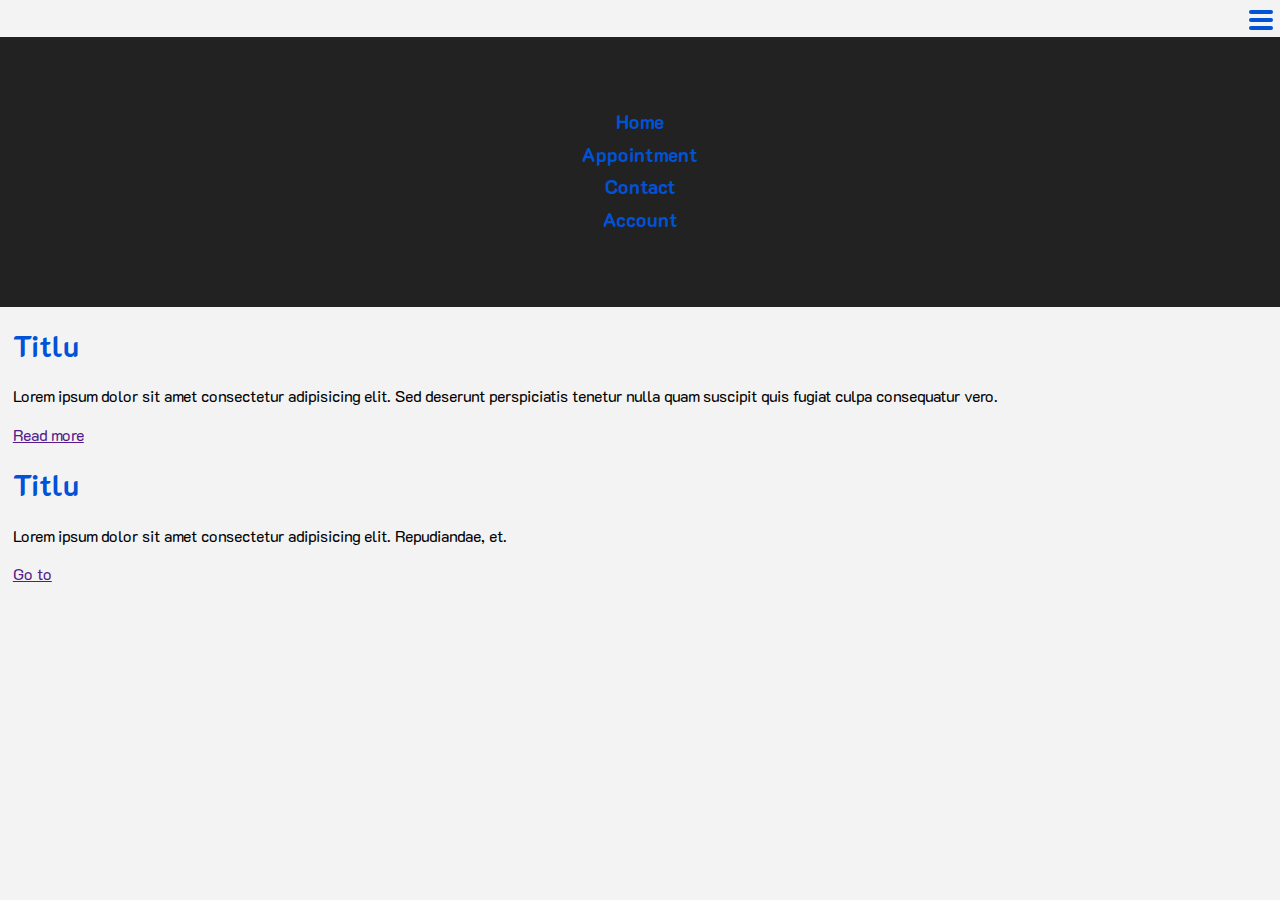
==== index.html @ 49debe45 "added menu button & styled menu content" ====
<!DOCTYPE html>
<html lang="en">

<head>
    <meta charset="UTF-8">
    <meta http-equiv="X-UA-Compatible" content="IE=edge">
    <meta name="viewport" content="width=device-width, initial-scale=1.0">
    <title>FixMoto - Home</title>
    <link rel="stylesheet" href="css/style.css">
    <link rel="preconnect" href="https://fonts.googleapis.com">
    <link rel="preconnect" href="https://fonts.gstatic.com" crossorigin>
    <link href="https://fonts.googleapis.com/css2?family=K2D:ital,wght@0,100;0,200;0,300;0,400;0,500;0,600;0,700;0,800;1,100;1,200;1,300;1,400;1,500;1,600;1,700;1,800&display=swap" rel="stylesheet">
</head>

<body>
    <header>
        <nav>
            <button class="menuButton">
                <span></span>
                <span></span>
                <span></span>
            </button>
            <ul>
                <li><a href="">Home</a></li>
                <li><a href="">Appointment</a></li>
                <li><a href="">Contact</a></li>
                <li><a href="">Account</a></li>
            </ul>
        </nav>
    </header>

    <main>
        <section class="about">
            <h1>Titlu</h1>
            <p>
                Lorem ipsum dolor sit amet consectetur adipisicing elit. Sed deserunt perspiciatis tenetur nulla quam suscipit quis fugiat culpa consequatur vero.
            </p>
            <a href="">Read more</a>
        </section>

        <section class="appointment">
            <h1>Titlu</h1>
            <p>
                Lorem ipsum dolor sit amet consectetur adipisicing elit. Repudiandae, et.
            </p>
            <a href="">Go to</a>
        </section>
    </main>
    <footer>
        <form></form>
    </footer>
</body>

</html>
---- css/style.css ----
body {
  min-height: 100vh;
  margin: 0;
  padding: 0;
  line-height: 1.4;
  font-family: "K2D", sans-serif;
  background-color: #f3f3f3;
}

header {
  padding: 0.2em 0 0 0;
}
header nav ul {
  padding: 0;
  list-style: none;
  margin: 0;
  background-color: #222;
  font-size: 1.2rem;
  height: 30vh;
  display: flex;
  flex-direction: column;
  justify-content: center;
  align-items: center;
}
header nav ul li a {
  text-decoration: none;
  color: #0052d6;
  font-weight: 700;
}
header nav ul li {
  margin: 0.15em 0;
  width: 100%;
  text-align: center;
}

main {
  padding: 0 0.8em;
}
main section h1 {
  font-size: 1.8rem;
  color: #0052d6;
}

.menuButton {
  margin: 0.2em 0.2em 0.2em auto;
  padding: 0;
  width: 32px;
  height: 28px;
  background-color: transparent;
  border: transparent;
  display: flex;
  flex-direction: column;
  justify-content: space-evenly;
  align-items: center;
}
.menuButton span {
  width: 24px;
  height: 4px;
  content: "";
  display: table;
  background-color: #0052d6;
  border-radius: 0.3em;
}

/*# sourceMappingURL=style.css.map */
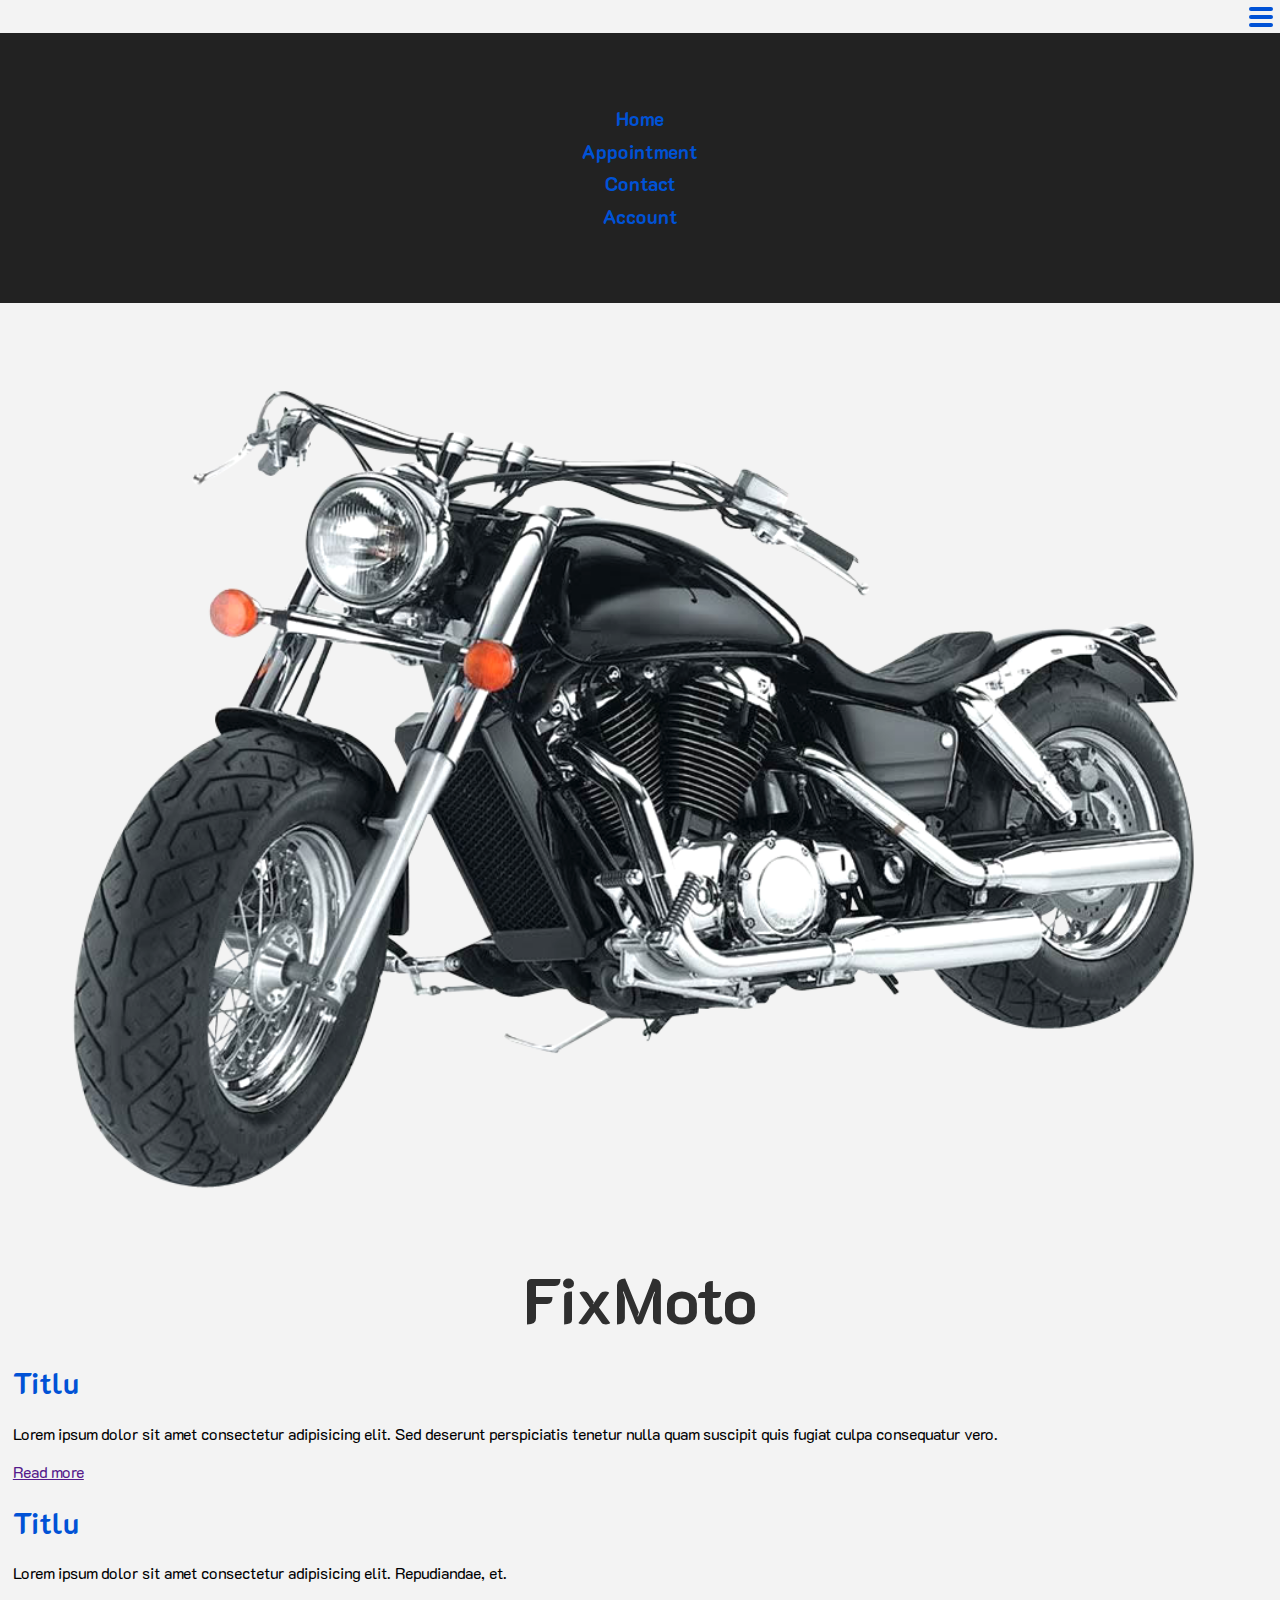
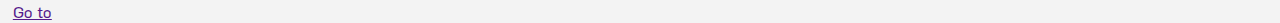
==== commit 9aecb361: "added a new section for logo" ====
--- a/index.html
+++ b/index.html
@@ -30,6 +30,11 @@
     </header>
 
     <main>
+        <section class="logo">
+            <img src="img/logo.png">
+            <h1>FixMoto</h1>
+        </section>
+
         <section class="about">
             <h1>Titlu</h1>
             <p>
--- a/css/style.css
+++ b/css/style.css
@@ -8,7 +8,7 @@
 }
 
 header {
-  padding: 0.2em 0 0 0;
+  padding: 0;
 }
 header nav ul {
   padding: 0;
@@ -62,4 +62,17 @@
   border-radius: 0.3em;
 }
 
+.logo {
+  padding-top: 0.3em;
+}
+.logo img {
+  width: 100%;
+}
+.logo h1 {
+  font-size: 4rem;
+  text-align: center;
+  margin: 0;
+  color: #2f2f2f;
+}
+
 /*# sourceMappingURL=style.css.map */
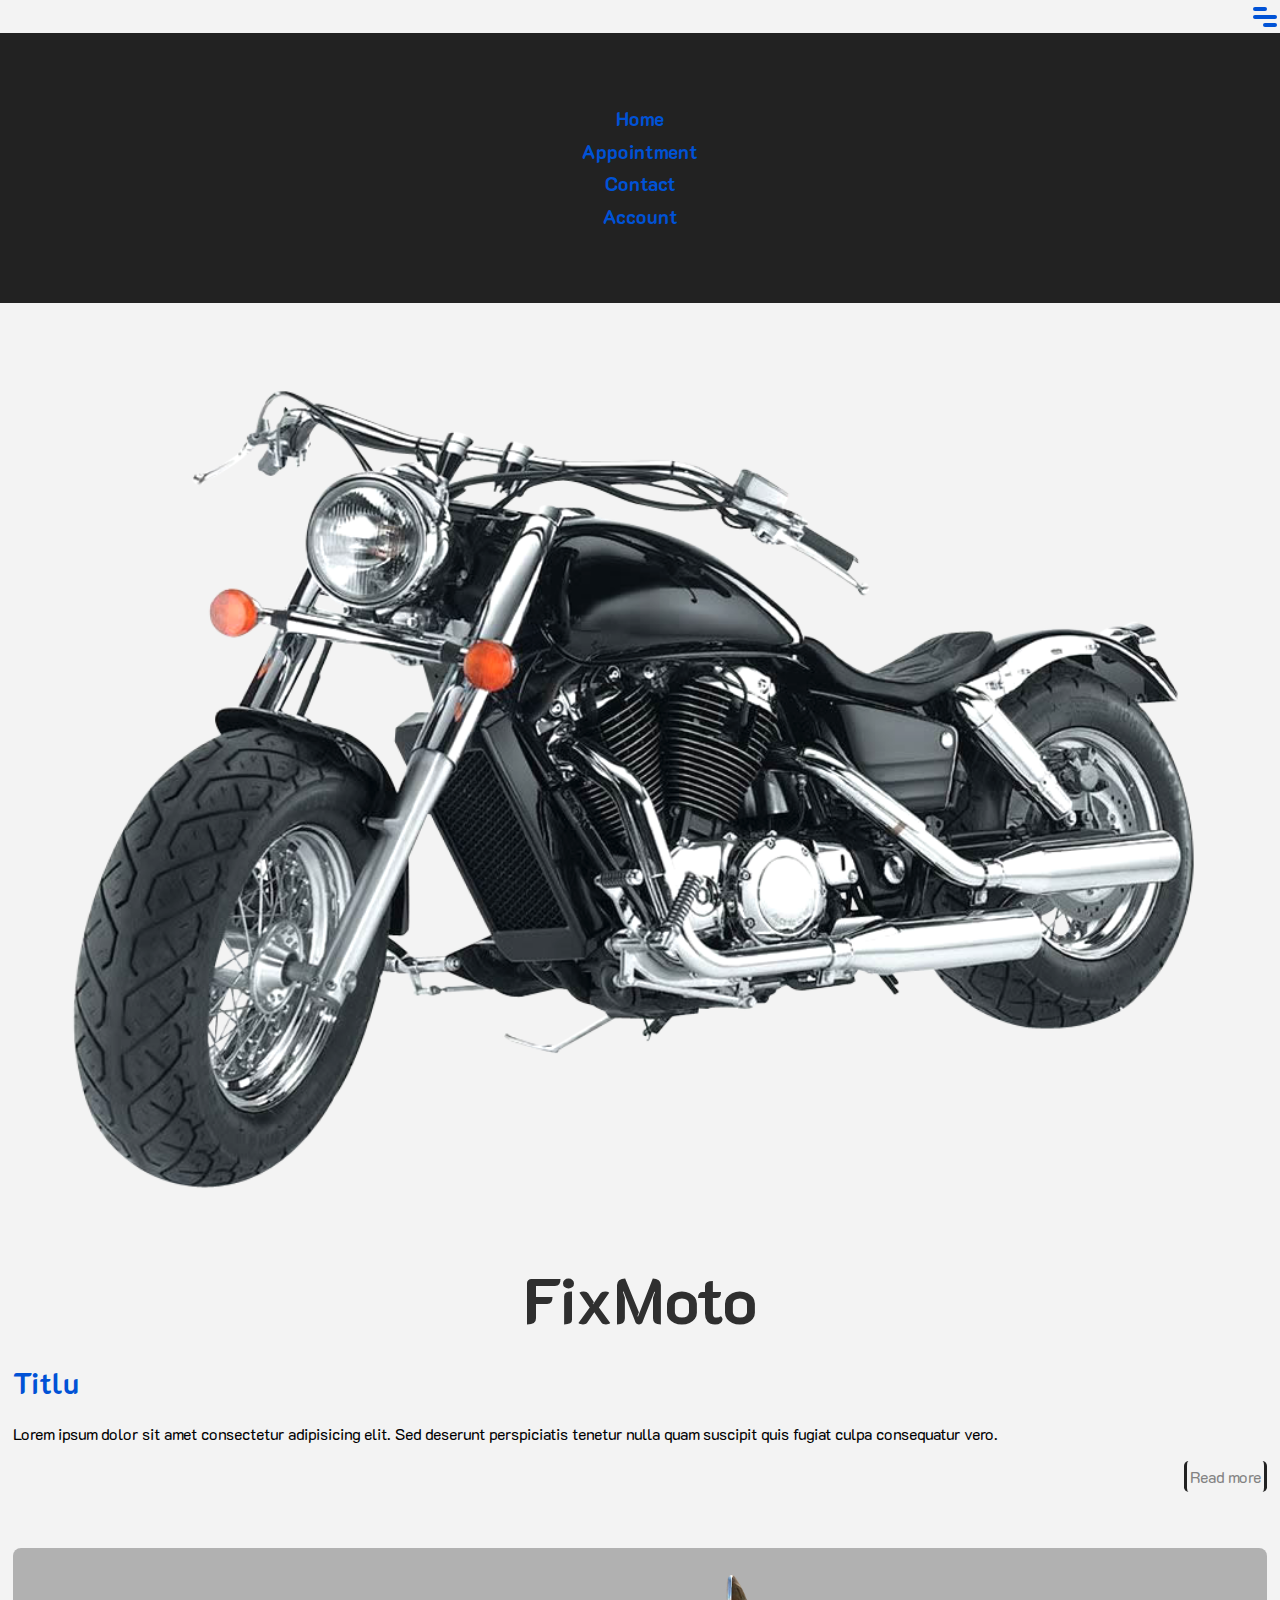
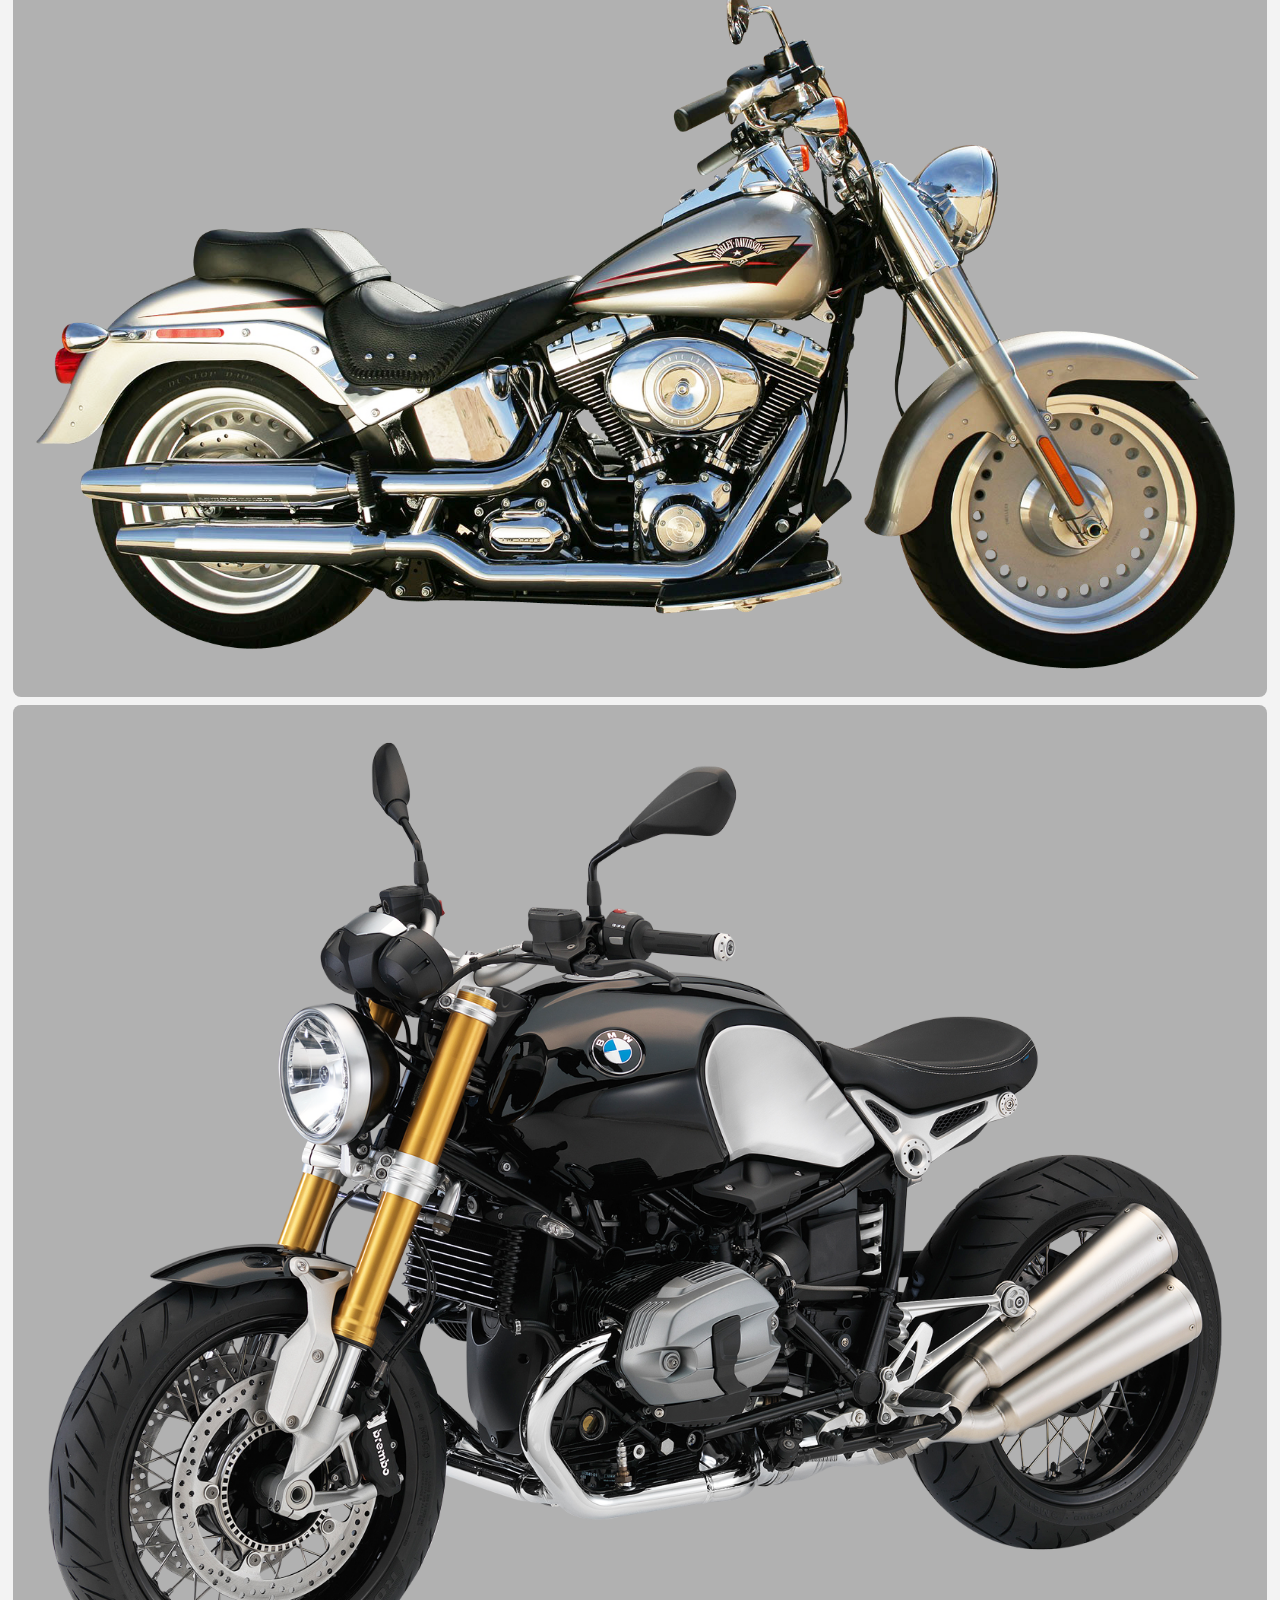
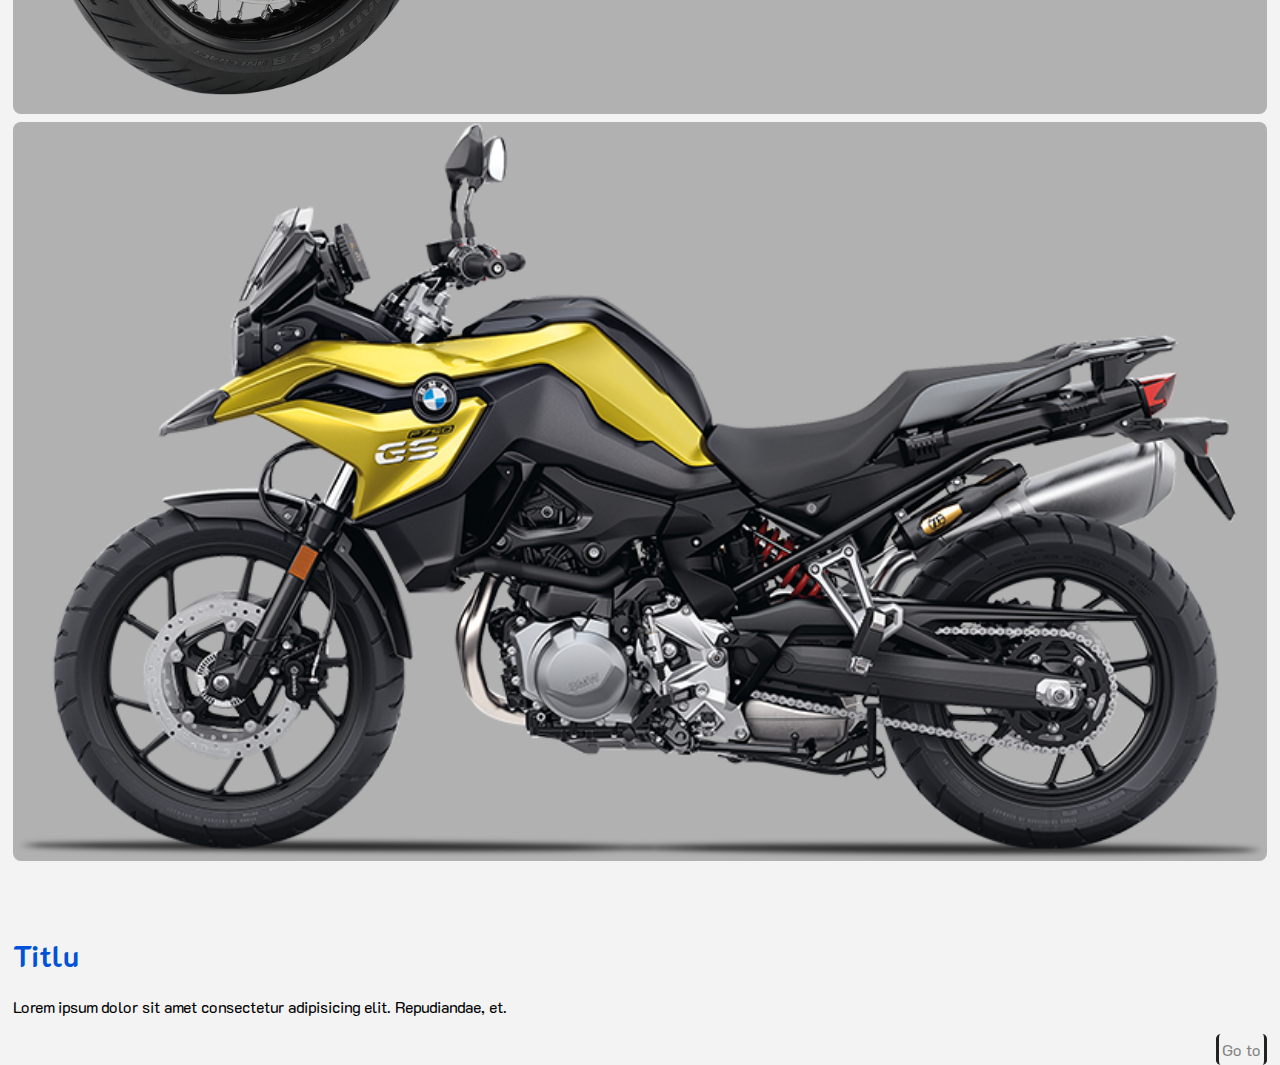
==== commit 7e62b9bb: "added a new section - gallery & redesigned menu button" ====
--- a/index.html
+++ b/index.html
@@ -43,6 +43,12 @@
             <a href="">Read more</a>
         </section>
 
+        <section class="gallery">
+            <img src="img/1stBike.png">
+            <img src="img/2ndBike.png">
+            <img src="img/3rdBike.png">
+        </section>
+
         <section class="appointment">
             <h1>Titlu</h1>
             <p>
--- a/css/style.css
+++ b/css/style.css
@@ -34,24 +34,73 @@
 }
 
 main {
+  overflow: hidden;
   padding: 0 0.8em;
 }
 main section h1 {
   font-size: 1.8rem;
   color: #0052d6;
 }
+main section a {
+  text-decoration: none;
+  color: #838383;
+  border-radius: 0.3em;
+  border-left: solid 3px #222;
+  border-right: solid 3px #222;
+  padding: 0.3em 0.2em 0.2em;
+  margin-left: auto;
+  display: table;
+  overflow: hidden;
+  position: relative;
+  z-index: 1;
+  transition: color 0.3s;
+}
+main section a:hover {
+  color: #fff;
+  transition-delay: 0.2s;
+}
+main section a:before {
+  position: absolute;
+  content: "";
+  width: 100%;
+  height: 100%;
+  z-index: -1;
+  background-color: #0052d6;
+  top: 0;
+  left: 0;
+  transform: translateX(-100%);
+  transition: transform 0.5s;
+}
+main section a:hover:before {
+  transform: translateX(-49%);
+}
+main section a:after {
+  position: absolute;
+  content: "";
+  width: 100%;
+  height: 100%;
+  z-index: -1;
+  background-color: #0052d6;
+  top: 0;
+  left: 0;
+  transform: translateX(100%);
+  transition: transform 0.5s;
+}
+main section a:hover:after {
+  transform: translateX(49%);
+}
 
 .menuButton {
   margin: 0.2em 0.2em 0.2em auto;
   padding: 0;
-  width: 32px;
+  width: 24px;
   height: 28px;
   background-color: transparent;
   border: transparent;
   display: flex;
   flex-direction: column;
   justify-content: space-evenly;
-  align-items: center;
+  align-items: flex-start;
 }
 .menuButton span {
   width: 24px;
@@ -60,6 +109,13 @@
   display: table;
   background-color: #0052d6;
   border-radius: 0.3em;
+}
+.menuButton span:nth-child(1) {
+  width: 14px;
+}
+.menuButton span:nth-child(3) {
+  width: 14px;
+  align-self: flex-end;
 }
 
 .logo {
@@ -75,4 +131,15 @@
   color: #2f2f2f;
 }
 
+.gallery {
+  padding: 3em 0;
+}
+.gallery img {
+  width: 100%;
+  margin: 0.5em 0;
+  border-radius: 0.5em;
+  display: table;
+  background-color: rgba(139, 139, 139, 0.637);
+}
+
 /*# sourceMappingURL=style.css.map */
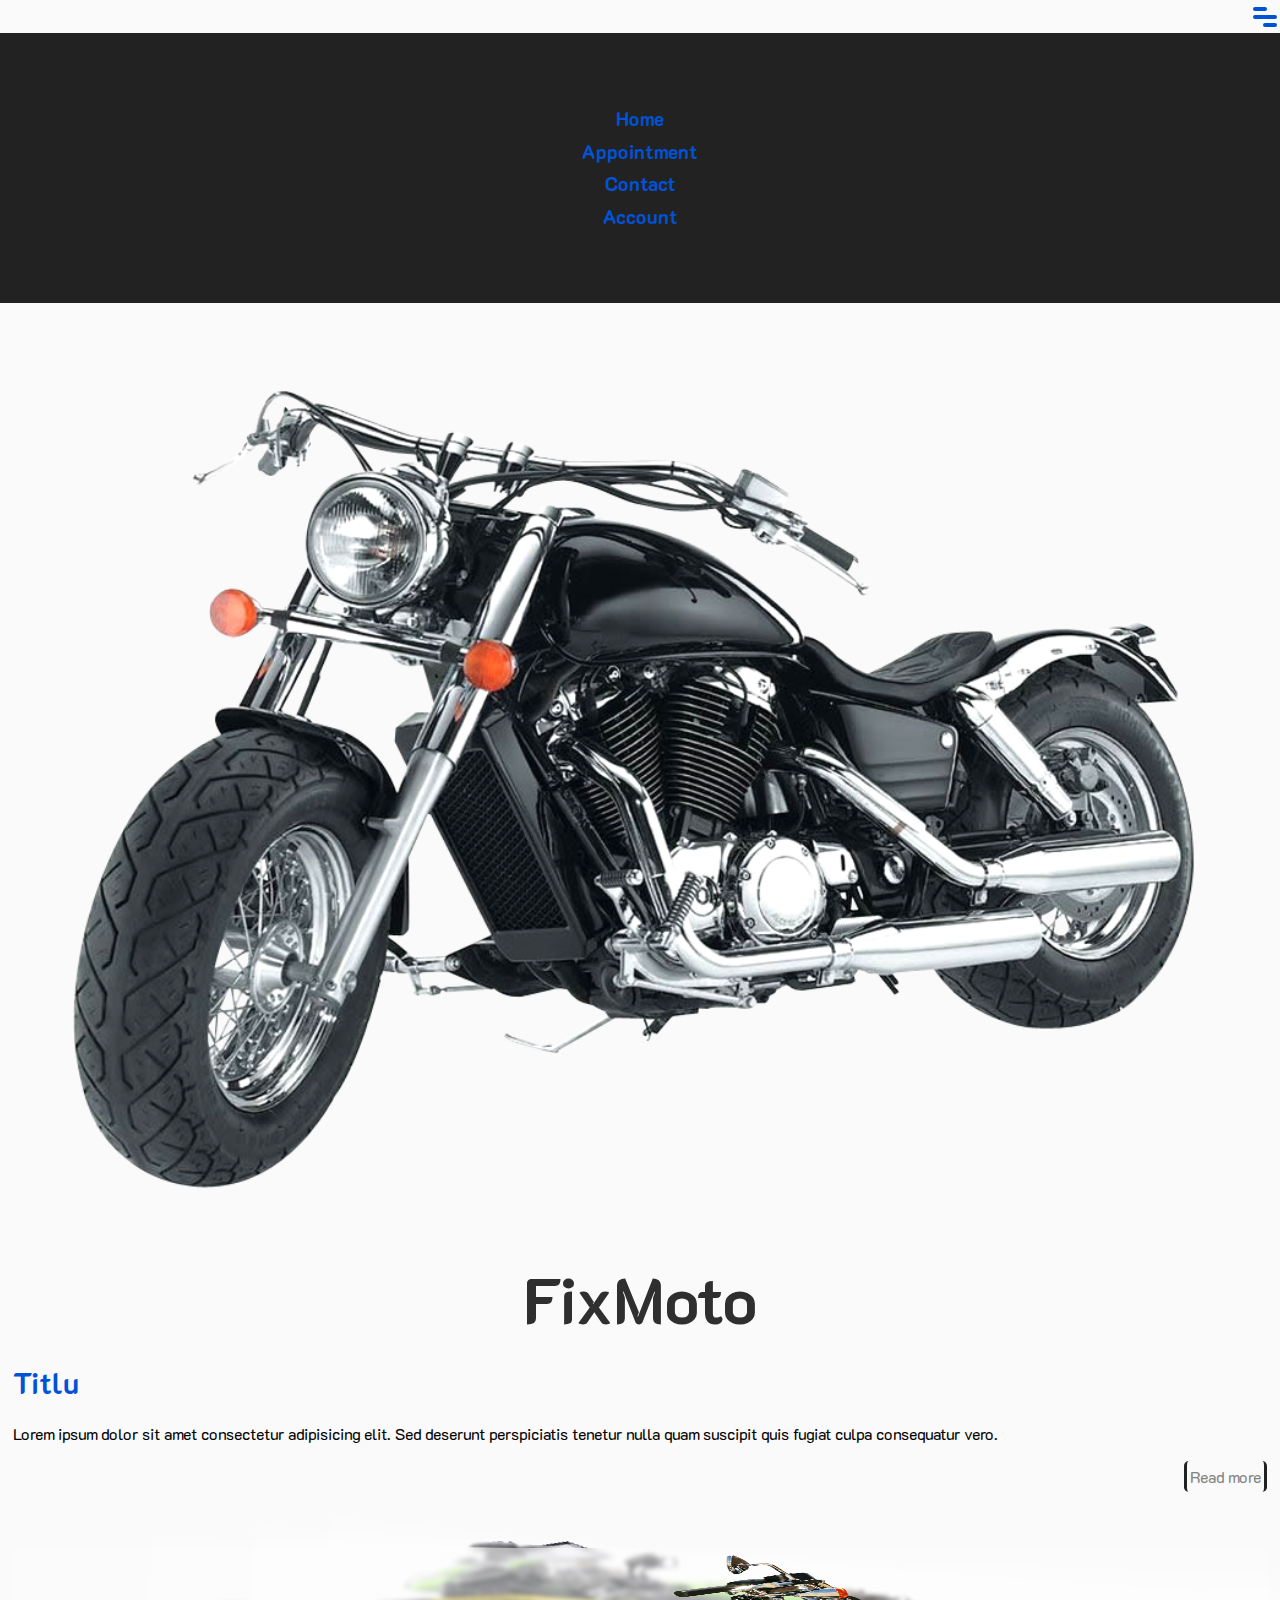
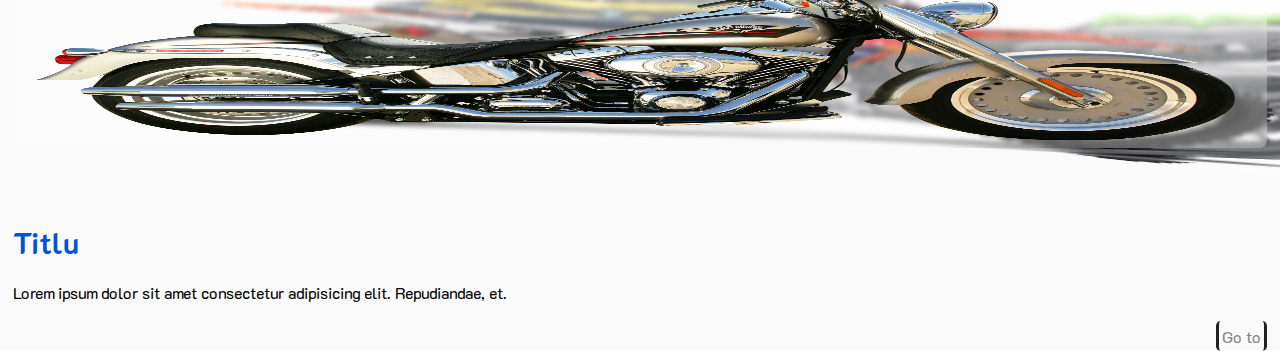
==== commit 8baa9355: "added slider swiper for gallery section" ====
--- a/index.html
+++ b/index.html
@@ -10,6 +10,7 @@
     <link rel="preconnect" href="https://fonts.googleapis.com">
     <link rel="preconnect" href="https://fonts.gstatic.com" crossorigin>
     <link href="https://fonts.googleapis.com/css2?family=K2D:ital,wght@0,100;0,200;0,300;0,400;0,500;0,600;0,700;0,800;1,100;1,200;1,300;1,400;1,500;1,600;1,700;1,800&display=swap" rel="stylesheet">
+    <link rel="stylesheet" href="https://unpkg.com/swiper/swiper-bundle.min.css" />
 </head>
 
 <body>
@@ -44,9 +45,14 @@
         </section>
 
         <section class="gallery">
-            <img src="img/1stBike.png">
-            <img src="img/2ndBike.png">
-            <img src="img/3rdBike.png">
+            <div class="swiper mySwiper">
+                <div class="swiper-wrapper">
+                    <img src="img/1stBike.png" class="swiper-slide">
+                    <img src="img/2ndBike.png" class="swiper-slide">
+                    <img src="img/3rdBike.png" class="swiper-slide">
+                    <img src="img/4thBike.png" class="swiper-slide">
+                </div>
+            </div>
         </section>
 
         <section class="appointment">
@@ -60,6 +66,16 @@
     <footer>
         <form></form>
     </footer>
+
+
+    <script src="https://unpkg.com/swiper/swiper-bundle.min.js"></script>
+
+    <script>
+        var swiper = new Swiper(".mySwiper", {
+            effect: "cards",
+            grabCursor: true,
+        });
+    </script>
 </body>
 
 </html>--- a/css/style.css
+++ b/css/style.css
@@ -4,7 +4,7 @@
   padding: 0;
   line-height: 1.4;
   font-family: "K2D", sans-serif;
-  background-color: #f3f3f3;
+  background-color: #fafafa;
 }
 
 header {
@@ -135,11 +135,13 @@
   padding: 3em 0;
 }
 .gallery img {
-  width: 100%;
+  width: 300px;
+  height: 200px;
   margin: 0.5em 0;
   border-radius: 0.5em;
   display: table;
-  background-color: rgba(139, 139, 139, 0.637);
+  background-color: rgba(255, 255, 255, 0.287);
+  backdrop-filter: blur(2px);
 }
 
 /*# sourceMappingURL=style.css.map */
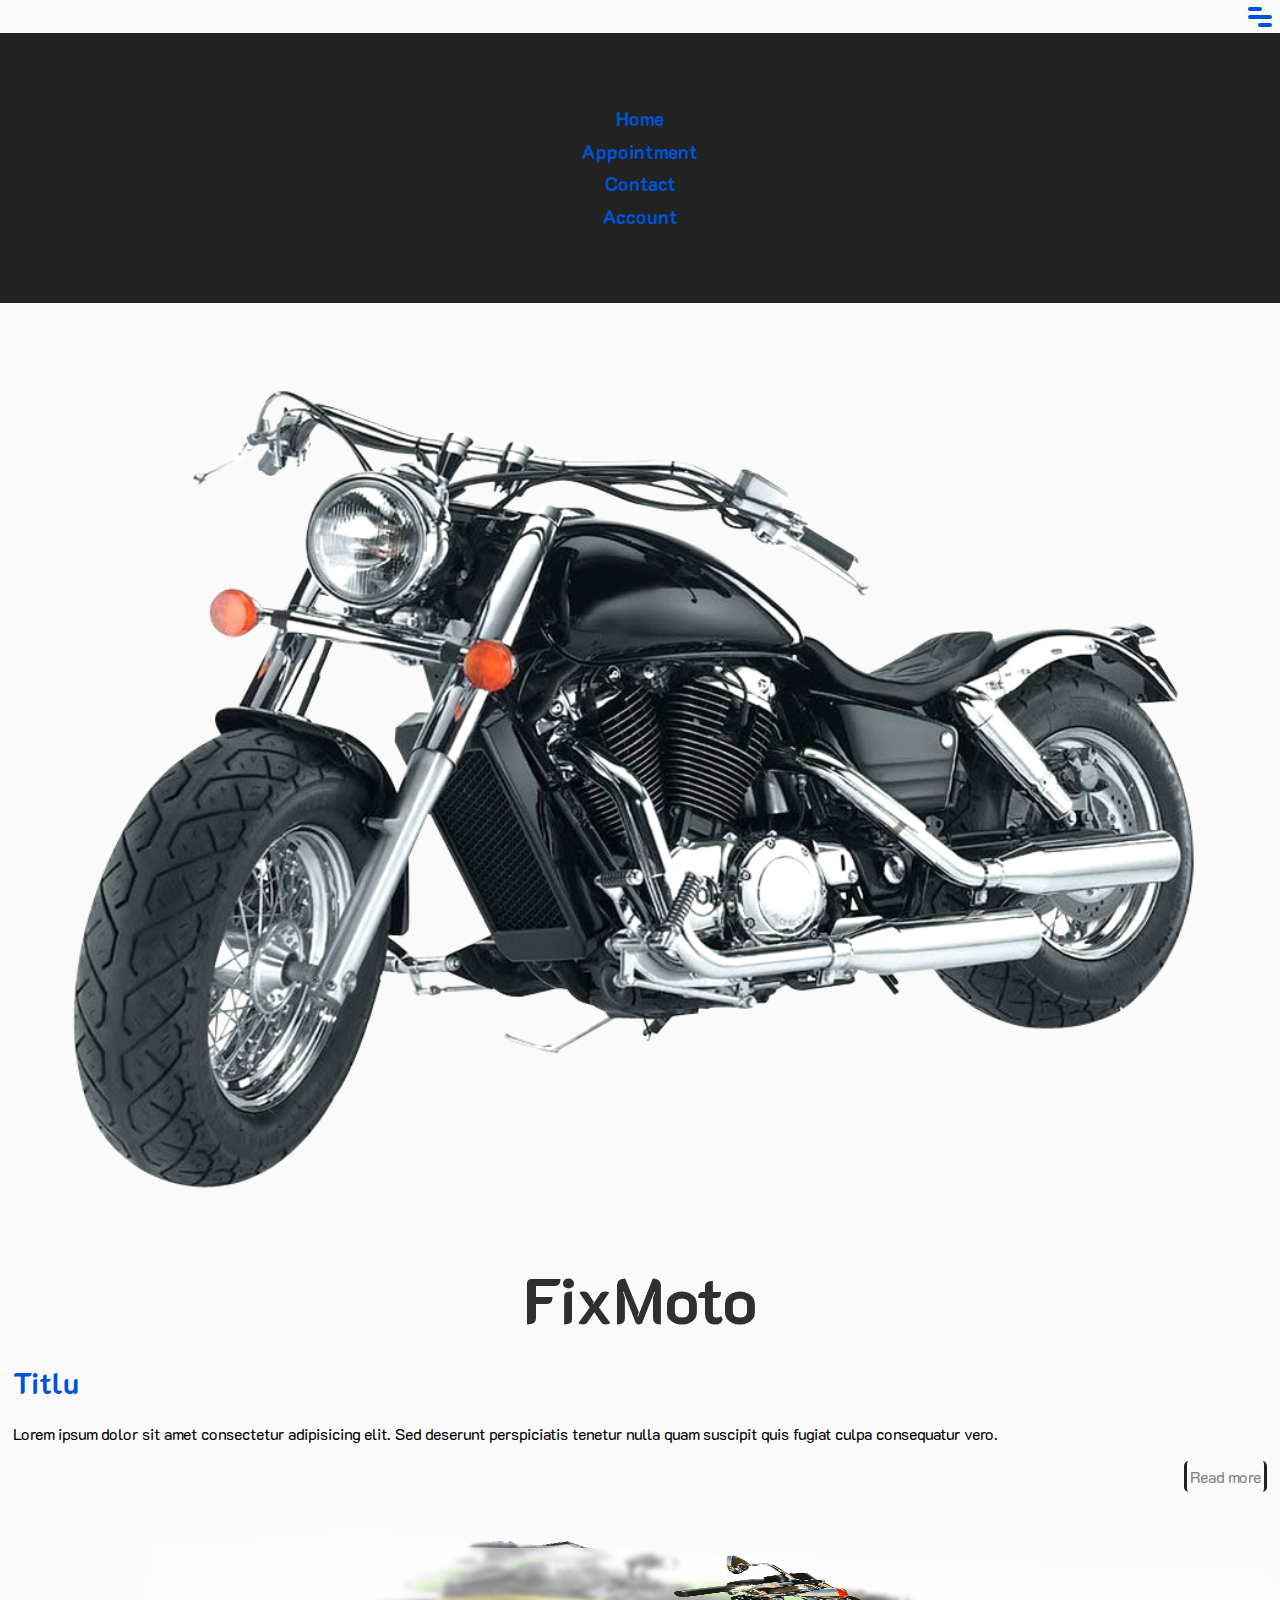
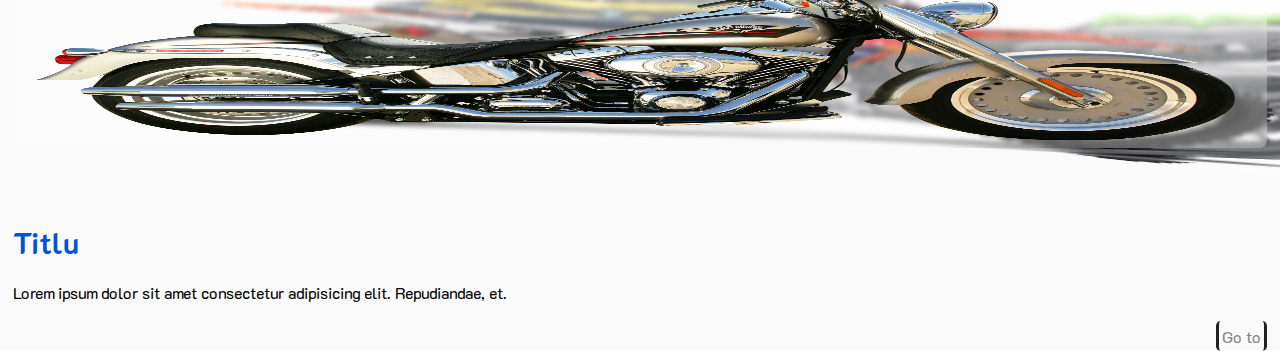
==== commit 6a1c5b5d: "added js files & added animation to menu button" ====
--- a/index.html
+++ b/index.html
@@ -16,7 +16,7 @@
 <body>
     <header>
         <nav>
-            <button class="menuButton">
+            <button class="menuButton closed">
                 <span></span>
                 <span></span>
                 <span></span>
@@ -67,6 +67,8 @@
         <form></form>
     </footer>
 
+    <script src="javaScript/functions.js"></script>
+    <script src="javaScript/main.js"></script>
 
     <script src="https://unpkg.com/swiper/swiper-bundle.min.js"></script>
 
--- a/css/style.css
+++ b/css/style.css
@@ -91,7 +91,7 @@
 }
 
 .menuButton {
-  margin: 0.2em 0.2em 0.2em auto;
+  margin: 0.2em 0.6em 0.2em auto;
   padding: 0;
   width: 24px;
   height: 28px;
@@ -109,6 +109,8 @@
   display: table;
   background-color: #0052d6;
   border-radius: 0.3em;
+  transition: transform 0.4s ease-in-out;
+  transform: rotate(0deg) translate(0em, 0em);
 }
 .menuButton span:nth-child(1) {
   width: 14px;
@@ -116,6 +118,16 @@
 .menuButton span:nth-child(3) {
   width: 14px;
   align-self: flex-end;
+}
+
+.menuButton.opened span:nth-child(1) {
+  transform: rotate(40deg) translate(0.2em, 0.2em);
+}
+.menuButton.opened span:nth-child(2) {
+  transform: rotate(-40deg);
+}
+.menuButton.opened span:nth-child(3) {
+  transform: rotate(40deg) translate(-0.2em, -0.24em);
 }
 
 .logo {
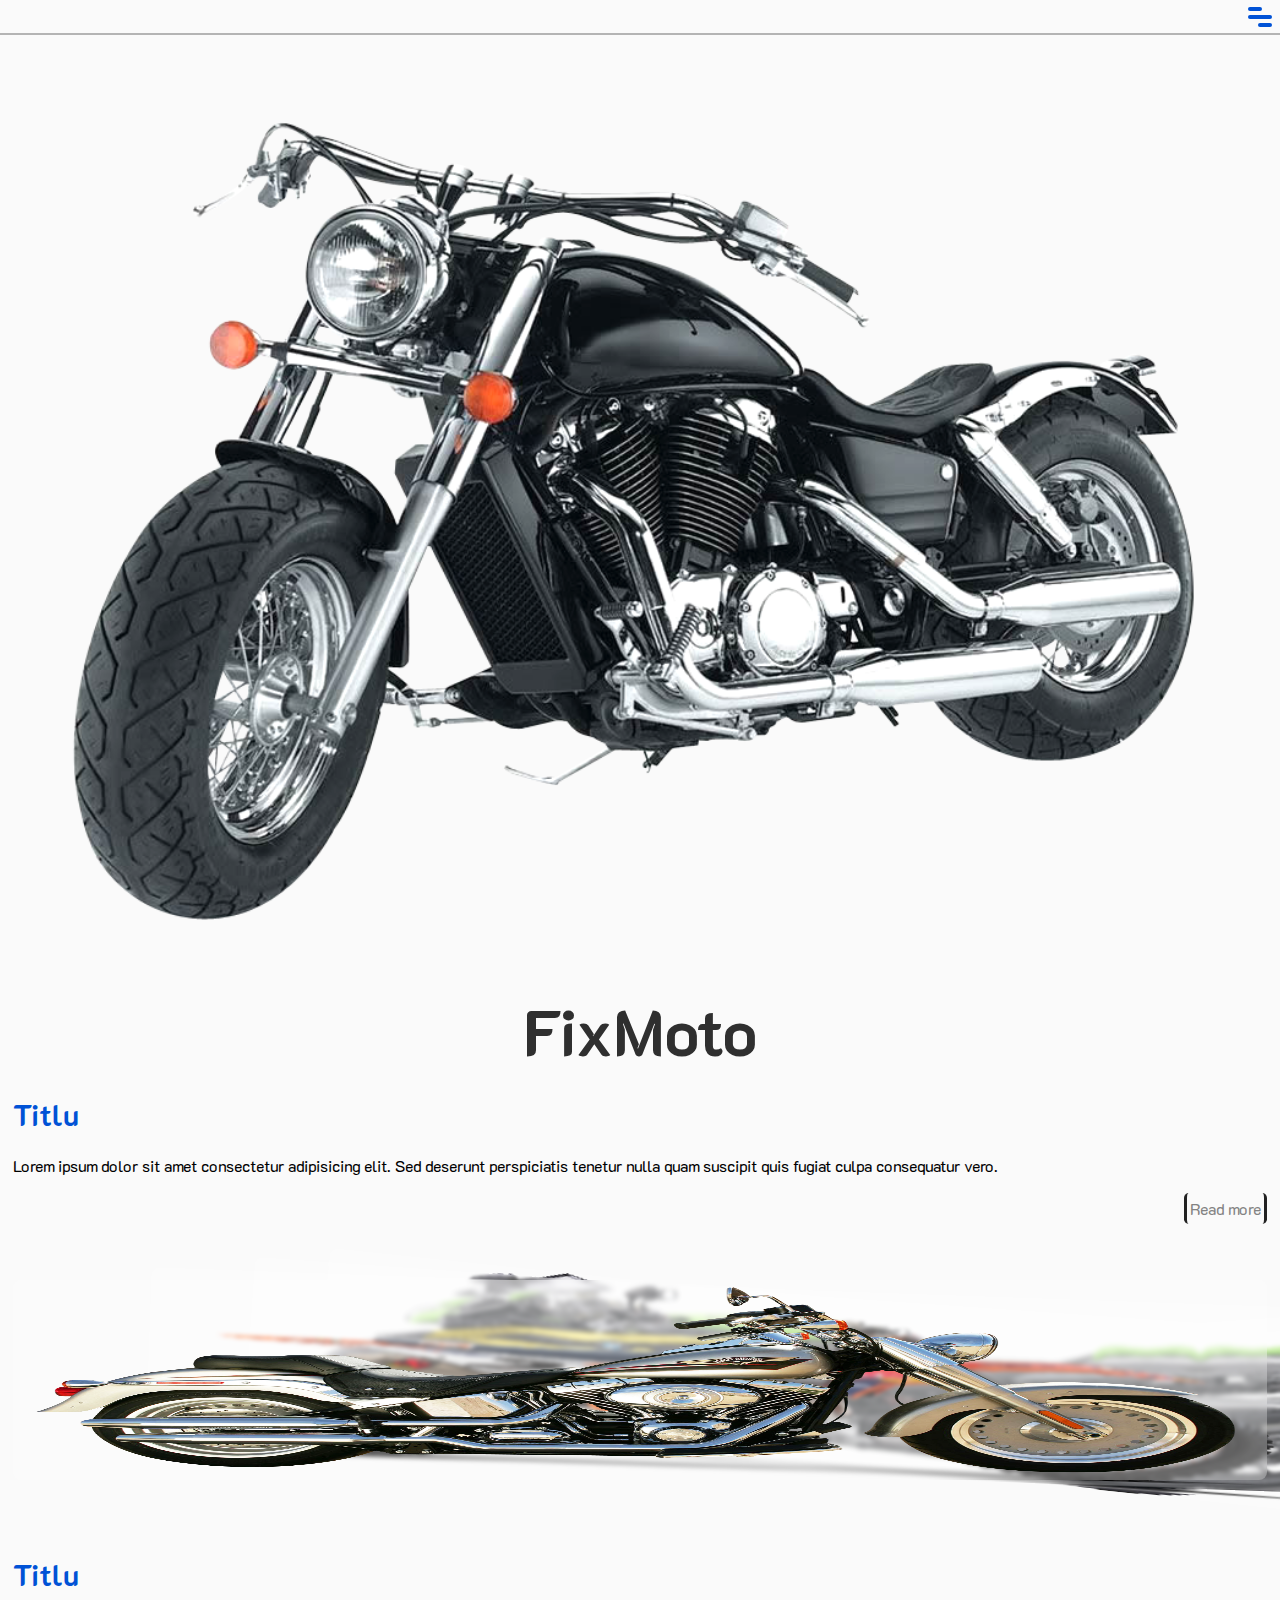
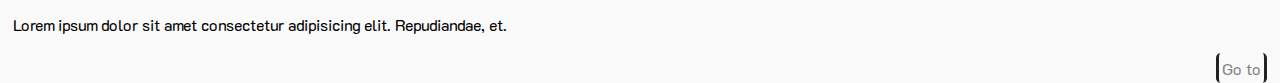
==== commit 7f0636ce: "added animations on menu - closed-open" ====
--- a/index.html
+++ b/index.html
@@ -14,7 +14,7 @@
 </head>
 
 <body>
-    <header>
+    <header class="closed">
         <nav>
             <button class="menuButton closed">
                 <span></span>
@@ -22,21 +22,21 @@
                 <span></span>
             </button>
             <ul>
-                <li><a href="">Home</a></li>
-                <li><a href="">Appointment</a></li>
-                <li><a href="">Contact</a></li>
-                <li><a href="">Account</a></li>
+                <li style="--i:1"><a href="">Home</a></li>
+                <li style="--i:2"><a href="">Appointment</a></li>
+                <li style="--i:3"><a href="">Contact</a></li>
+                <li style="--i:4"><a href="">Account</a></li>
             </ul>
         </nav>
     </header>
 
     <main>
-        <section class="logo">
-            <img src="img/logo.png">
+        <section class="logo ">
+            <img src="img/logo.png ">
             <h1>FixMoto</h1>
         </section>
 
-        <section class="about">
+        <section class="about ">
             <h1>Titlu</h1>
             <p>
                 Lorem ipsum dolor sit amet consectetur adipisicing elit. Sed deserunt perspiciatis tenetur nulla quam suscipit quis fugiat culpa consequatur vero.
@@ -47,15 +47,15 @@
         <section class="gallery">
             <div class="swiper mySwiper">
                 <div class="swiper-wrapper">
-                    <img src="img/1stBike.png" class="swiper-slide">
-                    <img src="img/2ndBike.png" class="swiper-slide">
-                    <img src="img/3rdBike.png" class="swiper-slide">
-                    <img src="img/4thBike.png" class="swiper-slide">
+                    <img src="img/1stBike.png " class="swiper-slide ">
+                    <img src="img/2ndBike.png " class="swiper-slide ">
+                    <img src="img/3rdBike.png " class="swiper-slide ">
+                    <img src="img/4thBike.png " class="swiper-slide ">
                 </div>
             </div>
         </section>
 
-        <section class="appointment">
+        <section class="appointment ">
             <h1>Titlu</h1>
             <p>
                 Lorem ipsum dolor sit amet consectetur adipisicing elit. Repudiandae, et.
@@ -67,8 +67,8 @@
         <form></form>
     </footer>
 
-    <script src="javaScript/functions.js"></script>
-    <script src="javaScript/main.js"></script>
+    <script src="javaScript/functions.js "></script>
+    <script src="javaScript/main.js "></script>
 
     <script src="https://unpkg.com/swiper/swiper-bundle.min.js"></script>
 
--- a/css/style.css
+++ b/css/style.css
@@ -10,6 +10,9 @@
 header {
   padding: 0;
 }
+header nav {
+  border-bottom: solid #b4b4b4 2px;
+}
 header nav ul {
   padding: 0;
   list-style: none;
@@ -17,6 +20,8 @@
   background-color: #222;
   font-size: 1.2rem;
   height: 30vh;
+  overflow: hidden;
+  transition: height 0.5s;
   display: flex;
   flex-direction: column;
   justify-content: center;
@@ -31,6 +36,21 @@
   margin: 0.15em 0;
   width: 100%;
   text-align: center;
+  transition: transform 1s;
+}
+
+header.closed nav ul {
+  height: 0px;
+}
+header.closed nav ul li {
+  transform: translateX(calc(var(--i) * -100%));
+}
+
+header.opened nav {
+  border: none;
+}
+header.opened nav ul {
+  height: 30vh;
 }
 
 main {
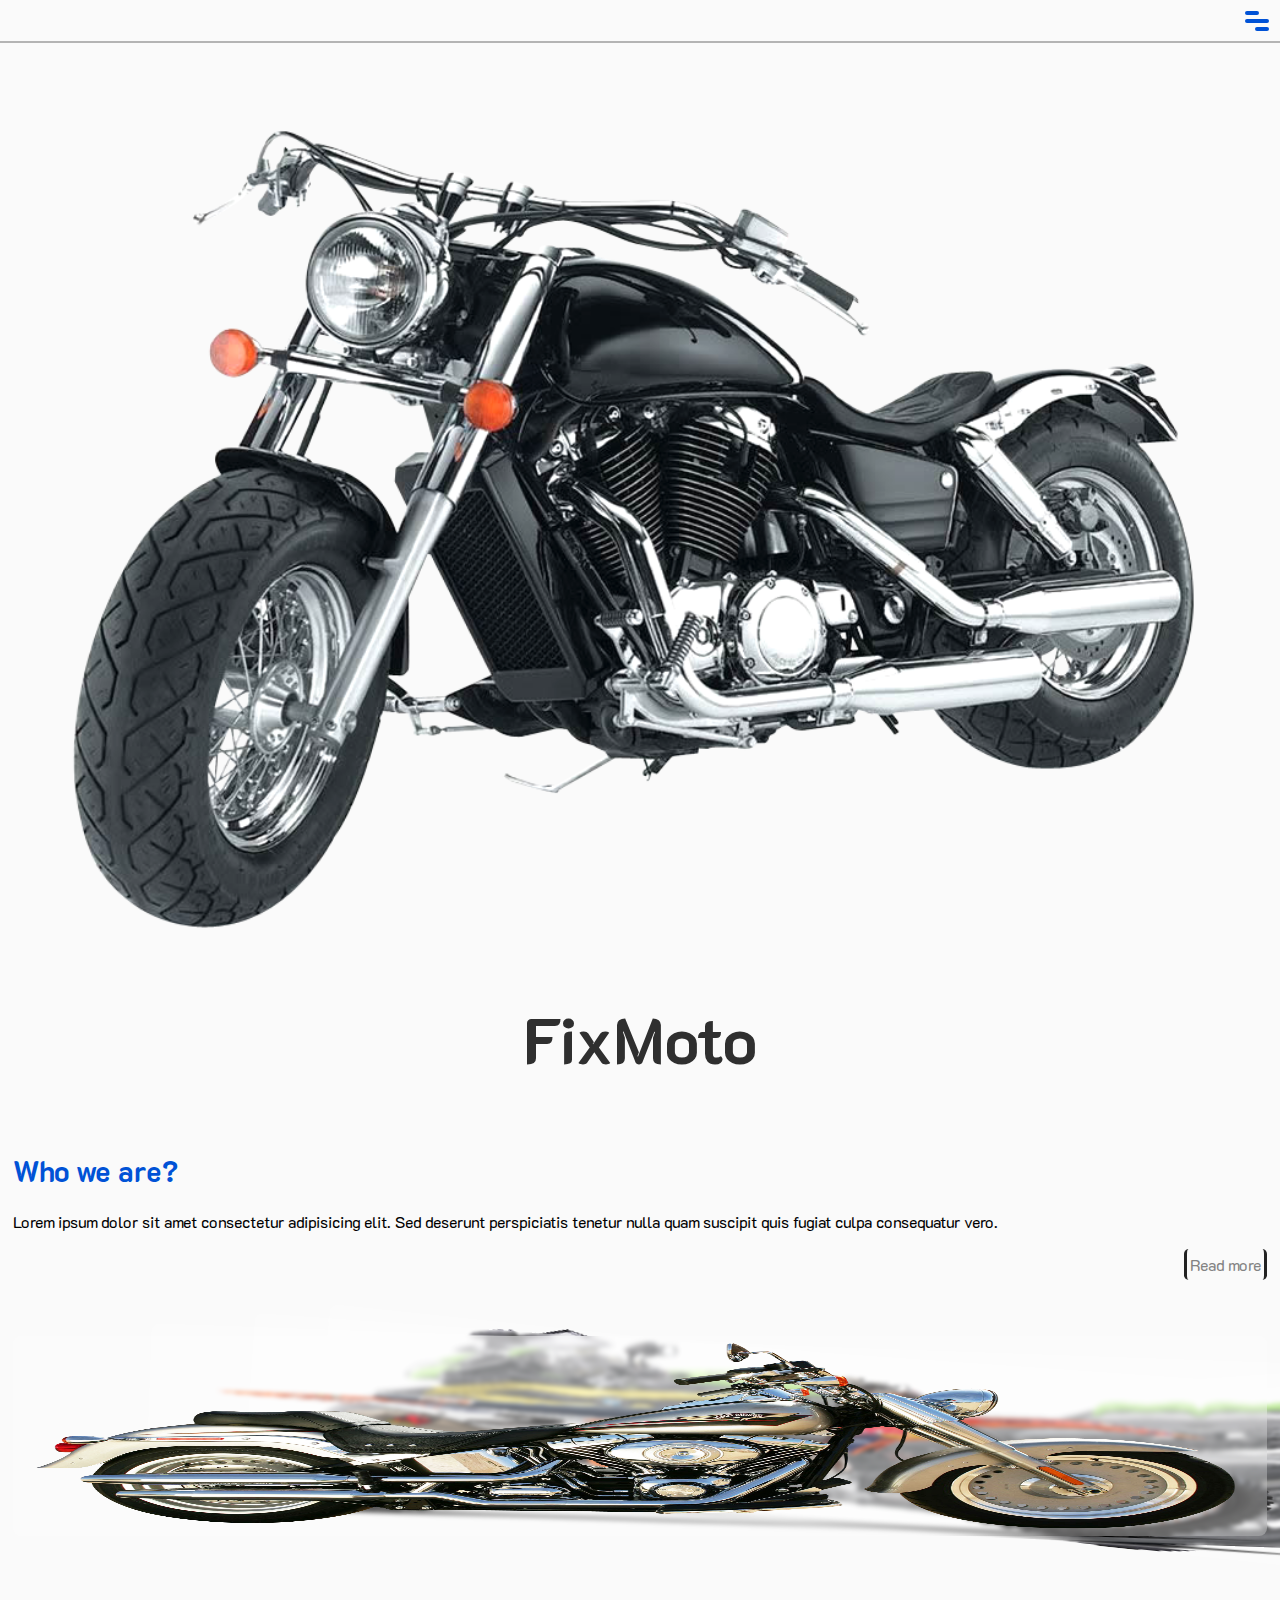
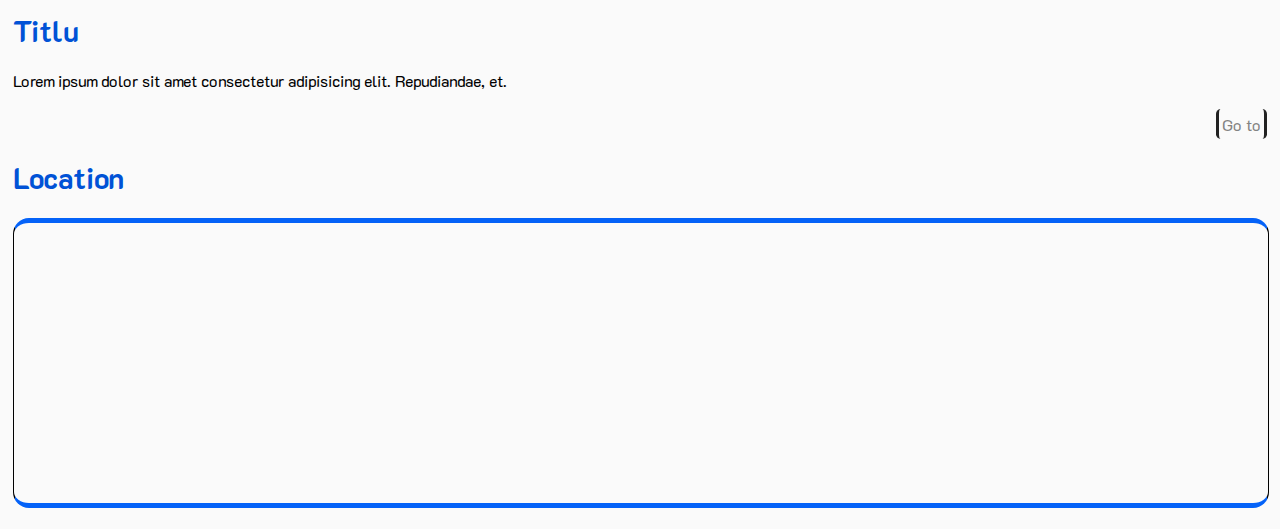
==== commit 9dd28fda: "fixed menu button animations, added a google map, edited menu content" ====
--- a/index.html
+++ b/index.html
@@ -37,7 +37,7 @@
         </section>
 
         <section class="about ">
-            <h1>Titlu</h1>
+            <h1>Who we are?</h1>
             <p>
                 Lorem ipsum dolor sit amet consectetur adipisicing elit. Sed deserunt perspiciatis tenetur nulla quam suscipit quis fugiat culpa consequatur vero.
             </p>
@@ -62,6 +62,13 @@
             </p>
             <a href="">Go to</a>
         </section>
+
+        <section class="location">
+            <h1>Location</h1>
+
+            <iframe class="mapLocation" src="https://www.google.com/maps/embed?pb=!1m18!1m12!1m3!1d2786.032532722416!2d24.154432115565704!3d45.71038417910461!2m3!1f0!2f0!3f0!3m2!1i1024!2i768!4f13.1!3m3!1m2!1s0x474c5c02a8f05e89%3A0x5de132c18fe2d2ac!2sStrada%20Florilor%2C%20Cisn%C4%83die%20555300!5e0!3m2!1sen!2sro!4v1646236734050!5m2!1sen!2sro"
+                allowfullscreen="" loading="lazy"></iframe>
+        </section>
     </main>
     <footer>
         <form></form>
@@ -78,6 +85,7 @@
             grabCursor: true,
         });
     </script>
+
 </body>
 
 </html>--- a/css/style.css
+++ b/css/style.css
@@ -29,11 +29,12 @@
 }
 header nav ul li a {
   text-decoration: none;
-  color: #0052d6;
+  color: #0462f8;
   font-weight: 700;
+  font-size: 1.4rem;
 }
 header nav ul li {
-  margin: 0.15em 0;
+  margin: 0.2em 0;
   width: 100%;
   text-align: center;
   transition: transform 1s;
@@ -111,7 +112,7 @@
 }
 
 .menuButton {
-  margin: 0.2em 0.6em 0.2em auto;
+  margin: 0.5em 0.8em 0.5em auto;
   padding: 0;
   width: 24px;
   height: 28px;
@@ -141,17 +142,17 @@
 }
 
 .menuButton.opened span:nth-child(1) {
-  transform: rotate(40deg) translate(0.2em, 0.2em);
+  transform: rotate(40deg) translate(0.24em, 0.2em);
 }
 .menuButton.opened span:nth-child(2) {
   transform: rotate(-40deg);
 }
 .menuButton.opened span:nth-child(3) {
-  transform: rotate(40deg) translate(-0.2em, -0.24em);
+  transform: rotate(40deg) translate(-0.24em, -0.25em);
 }
 
 .logo {
-  padding-top: 0.3em;
+  padding: 0.3em 0 3em;
 }
 .logo img {
   width: 100%;
@@ -176,4 +177,17 @@
   backdrop-filter: blur(2px);
 }
 
+.location {
+  padding-bottom: 1em;
+}
+.location .mapLocation {
+  width: 100%;
+  min-height: 280px;
+  border-top: solid 5px #0462f8;
+  border-bottom: solid 5px #0462f8;
+  border-left: solid 1px #000;
+  border-right: solid 1px #000;
+  border-radius: 1em;
+}
+
 /*# sourceMappingURL=style.css.map */
